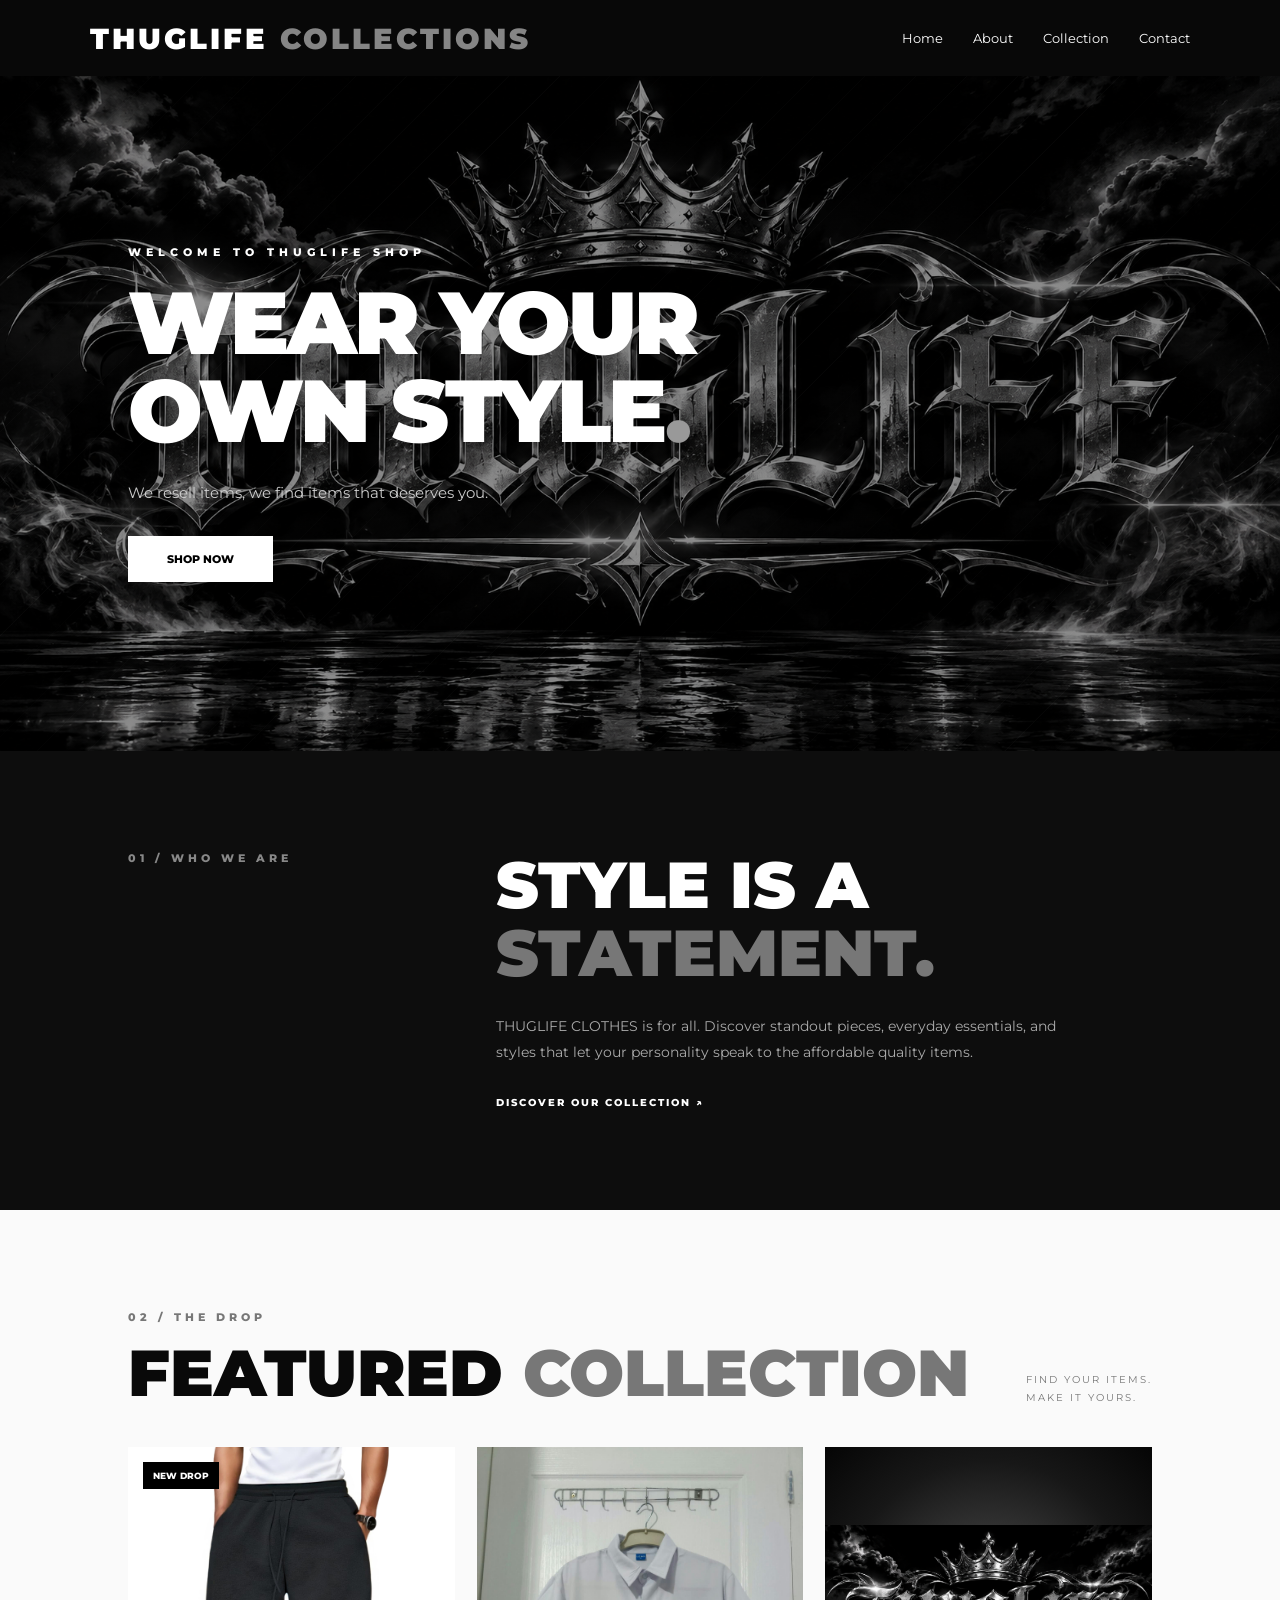
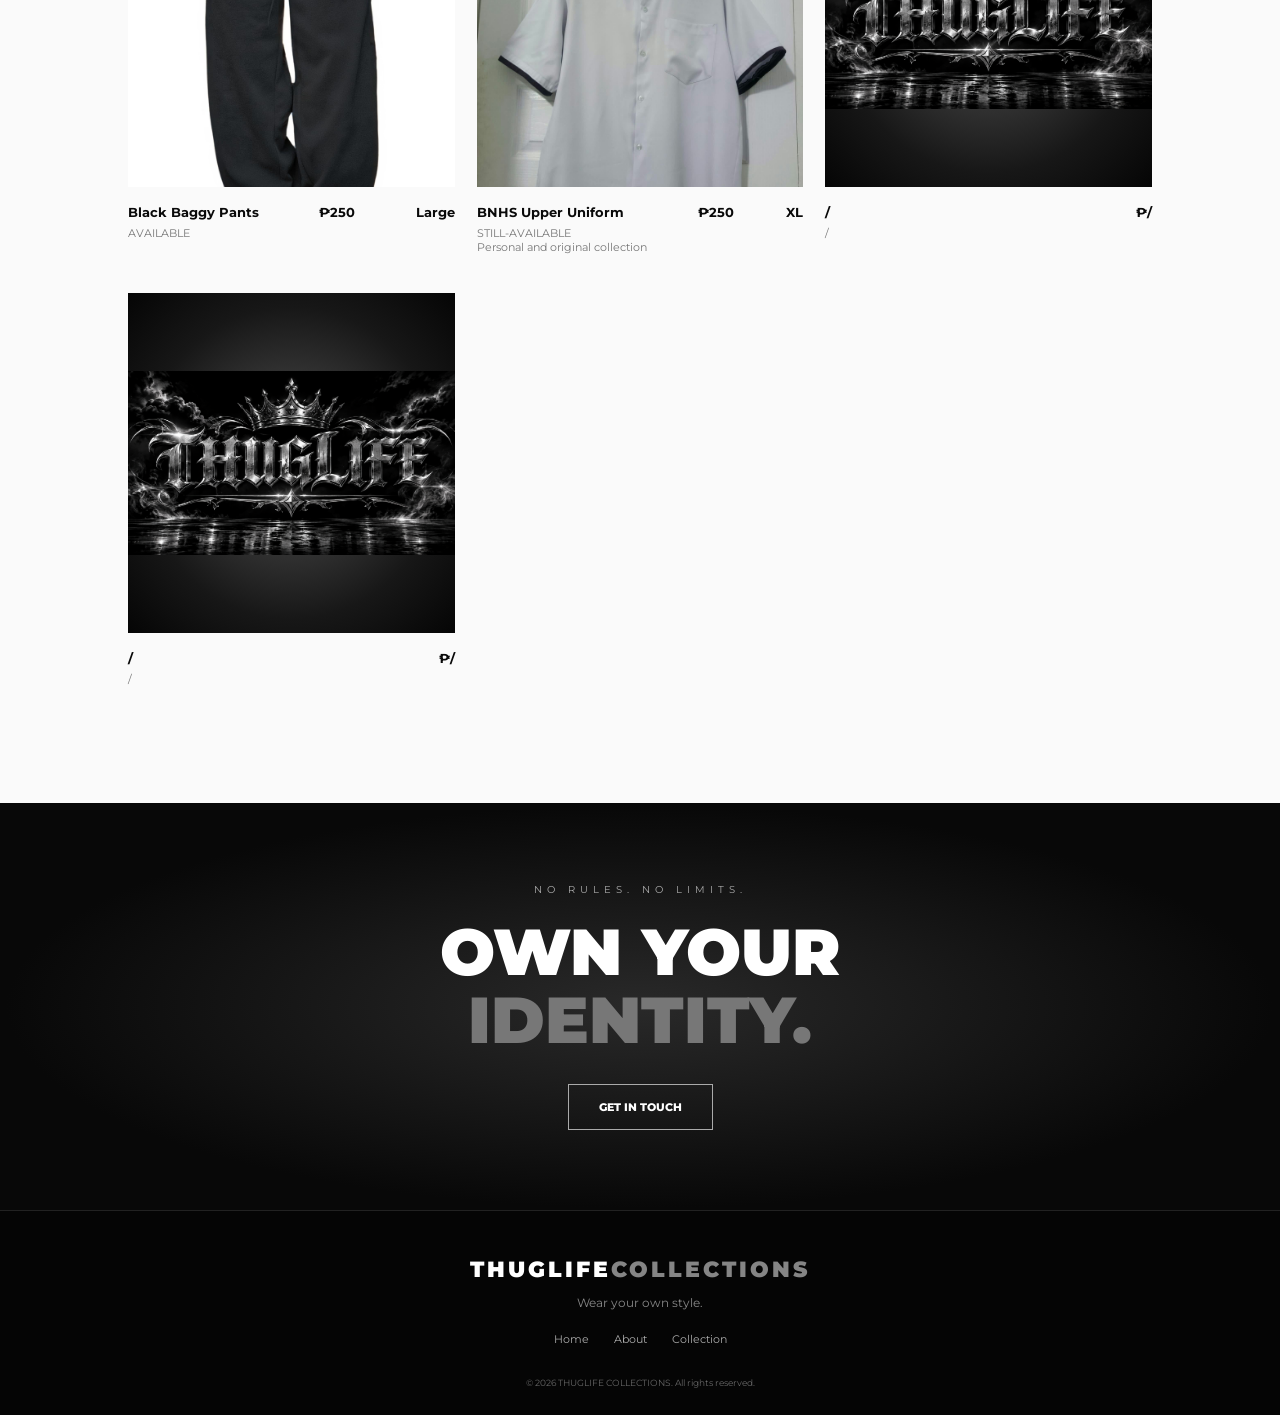
==== THUGLIFEWEB/index.html @ 5e687fb0 "Add files via upload" ====
<!DOCTYPE html>
<html lang="en">
<head>
    <meta charset="UTF-8">
    <meta name="viewport" content="width=device-width, initial-scale=1.0">
    <title>THUGLIFE | Clothes</title>

    <link rel="preconnect" href="https://fonts.googleapis.com">
    <link rel="preconnect" href="https://fonts.gstatic.com" crossorigin>
    <link href="https://fonts.googleapis.com/css2?family=Montserrat:wght@400;500;600;700;800;900&display=swap" rel="stylesheet">

    <link rel="stylesheet" href="style.css">
</head>


<body>
<header class="site-header">
    <a class="brand" href="#home">
        <span>THUGLIFE</span>
        <span class="brand-muted">COLLECTIONS</span>
    </a>

    <button class="menu-toggle" id="menuToggle" aria-label="Open navigation">
        <span></span>
        <span></span>
        <span></span>
    </button>

    <nav class="navigation" id="navigation">
        <a href="#home">Home</a>
        <a href="#about">About</a>
        <a href="#collection">Collection</a>
        <a href="#contact">Contact</a>
    </nav>
</header>

<main>

    <!-- HERO SECTION -->
    <section class="hero" id="home">

        <div class="hero-content">
            <p class="eyebrow">WELCOME TO THUGLIFE SHOP</p>

            <h1>
                WEAR YOUR<br>
                OWN STYLE<span class="period">.</span>
            </h1>

            <p class="hero-description">
                We resell items, we find items that deserves you.
            </p>

            <a class="button button-light" href="#collection">
                SHOP NOW
            </a>
        </div>


    </section>


    <!-- ABOUT SECTION -->
    <section class="intro section" id="about">

        <div class="section-kicker">
            01 / WHO WE ARE
        </div>

        <div class="intro-copy">

            <h2>
                STYLE IS A<br>
                <span>STATEMENT.</span>
            </h2>

            <p>
                THUGLIFE CLOTHES is for all.
                Discover standout pieces, everyday essentials, and styles
                that let your personality speak to the affordable quality items.
            </p>

            <a class="text-link" href="#collection">
                DISCOVER OUR COLLECTION <span>↗</span>
            </a>

        </div>

    </section>


    <!-- COLLECTION SECTION -->
    <section class="collection section" id="collection">

        <div class="collection-heading">

            <div>
                <div class="section-kicker">
                    02 / THE DROP
                </div>

                <h2>
                    FEATURED <span>COLLECTION</span>
                </h2>
            </div>

            <p>
                FIND YOUR ITEMS.<br>
                MAKE IT YOURS.
            </p>
        </div>


        <div class="product-grid">

            <article class="product-card">

                <div class="product-image">
        <img src="baggy.jpg" alt="TG">
         <span class="product-tag">NEW DROP</span>
        </div>

                <div class="product-info">
                    <div>
                        <h3>Black Baggy Pants</h3>
                        <p>AVAILABLE</p>
                    </div>
                    <strong>₱250</strong>
                    <strong>Large</strong>
                </div>
            </article>


            <article class="product-card">

                <div class="product-image">
        <img src="BNHS UPPER UNIFORM.jfif" alt="TL">
        </div>

                <div class="product-info">
                    <div>
                        <h3>BNHS Upper Uniform</h3>
                        <p>STILL-AVAILABLE</p>
                        <p>Personal and original collection</p>
                    </div>
                    <strong>₱250</strong>
                    <strong>XL</strong>
                </div>
            </article>


            <article class="product-card">

                <div class="product-image">
        <img src="THUGLIFE BG.png" alt="TL">
        </div>

                <div class="product-info">
                    <div>
                        <h3>/</h3>
                        <p>/</p>
                    </div>
                    <strong>₱/</strong>
                </div>
            </article>


            <article class="product-card">

                <div class="product-image">
            <img src="THUGLIFE BG.png" alt="TL">
            </div>

            <div class="product-info">
                <div>
                    <h3>/</h3>
                    <p>/</p>
                </div>
                <strong>₱/</strong>
            </div>
            </article>



            
        </div>
    </section>



    <!-- STATEMENT SECTION -->
    <section class="statement">

        <p>NO RULES. NO LIMITS.</p>

        <h2>
            OWN YOUR<br>
            <span>IDENTITY.</span>
        </h2>

        <a class="button button-outline" href="#contact">
            GET IN TOUCH
        </a>

    </section>

</main>



<!-- FOOTER -->
<footer id="contact">

    <a class="brand footer-brand" href="#home">
        <span>THUGLIFE</span><span class="brand-muted">COLLECTIONS</span>
    </a>

    <p>Wear your own style.</p>

    <div class="footer-links">
        <a href="#home">Home</a>
        <a href="#about">About</a>
        <a href="#collection">Collection</a>
    </div>

    <small>
        © <span id="year"></span> THUGLIFE COLLECTIONS. All rights reserved.
    </small>

</footer>



<script src="script.js"></script>

</body>
</html>
---- THUGLIFEWEB/style.css ----
/* GENERAL SETTINGS */
* {
    margin: 0;
    padding: 0;
    box-sizing: border-box;
}

html {
    scroll-behavior: smooth;
    scroll-padding-top: 75px;
}

body {
    width: 100%;
    overflow-x: hidden;
    background: #070707;
    color: white;
    font-family: "Montserrat", Arial, sans-serif;
}

img {
    max-width: 100%;
    display: block;
}

a {
    text-decoration: none;
    color: inherit;
}

/* HEADER */
.site-header {
    min-height: 76px;
    width: 100%;
    padding: 15px 7%;
    display: flex;
    align-items: center;
    justify-content: space-between;
    background: #080808;
    position: relative;
    z-index: 100;
}

.brand {
    font-size: clamp(17px, 2.5vw, 29px);
    font-weight: 900;
    letter-spacing: 3px;
    white-space: nowrap;
}

.brand-muted {
    color: #858585;
}

.navigation {
    display: flex;
    align-items: center;
    gap: 30px;
}

.navigation a {
    font-size: 13px;
    transition: .3s;
}

.navigation a:hover {
    color: #999;
}

/* MOBILE MENU BUTTON */
.menu-toggle {
    display: none;
    background: transparent;
    border: none;
    width: 35px;
    padding: 5px;
    cursor: pointer;
}

.menu-toggle span {
    display: block;
    width: 25px;
    height: 2px;
    margin: 6px 0;
    background: white;
}

/* HERO */
.hero {
    width: 100%;
    min-height: 590px;
    height: 75vh;
    max-height: 720px;
    padding: 60px 10%;
    position: relative;
    display: flex;
    align-items: center;
    overflow: hidden;
    isolation: isolate;

    background:
        linear-gradient(rgba(0,0,0,0.45), rgba(0,0,0,0.45)),
        url("THUGLIFE\ BG.png");

    background-size: cover;
    background-position: center;
    background-repeat: no-repeat;
}

.hero::before {
    content: "";
    position: absolute;
    inset: 0;
    z-index: -1;
    background:
        repeating-linear-gradient(
            135deg,
            transparent 0 35px,
            rgba(255,255,255,.025) 36px
        );
}

.hero-content {
    position: relative;
    z-index: 2;
    width: 100%;
    max-width: 650px;
}

.eyebrow {
    font-size: 11px;
    font-weight: 800;
    letter-spacing: 5px;
    margin-bottom: 20px;
}

.hero h1 {
    font-size: clamp(42px, 7vw, 88px);
    line-height: 1;
    letter-spacing: -3px;
    font-weight: 900;
}

.period {
    color: #999;
}

.hero-description {
    color: #ccc;
    font-size: 15px;
    line-height: 1.7;
    margin: 25px 0 30px;
}

/* BUTTONS */
.button {
    min-width: 145px;
    min-height: 46px;
    padding: 12px 25px;
    display: inline-flex;
    justify-content: center;
    align-items: center;
    font-size: 11px;
    font-weight: 800;
    transition: .3s;
}

.button-light {
    background: white;
    color: black;
}

.button-light:hover {
    background: #aaa;
    transform: translateY(-3px);
}


/* SECTIONS */
.section {
    padding: 100px 10%;
}

.section-kicker {
    font-size: 11px;
    font-weight: 800;
    letter-spacing: 4px;
    color: #888;
}

.intro {
    display: grid;
    grid-template-columns: 1fr 2fr;
    gap: 40px;
    background: #0d0d0d;
}

.intro h2,
.collection h2,
.statement h2 {
    font-size: clamp(35px, 5.5vw, 65px);
    line-height: 1.05;
    font-weight: 900;
}

.intro h2 span,
.collection h2 span,
.statement h2 span {
    color: #777;
}

.intro-copy p {
    max-width: 570px;
    color: #aaa;
    font-size: 14px;
    line-height: 1.9;
    margin: 25px 0;
}

.text-link {
    font-size: 10px;
    letter-spacing: 2px;
    font-weight: 800;
}

/* COLLECTION */
.collection {
    background: #fafafa;
    color: #090909;
}

.collection-heading {
    display: flex;
    justify-content: space-between;
    align-items: end;
    gap: 20px;
    margin-bottom: 40px;
}

.collection .section-kicker {
    margin-bottom: 15px;
    color: #777;
}

.collection-heading > p {
    color: #777;
    font-size: 10px;
    line-height: 1.8;
    letter-spacing: 2px;
}

.product-grid {
    display: grid;
    grid-template-columns: repeat(3, minmax(0, 1fr));
    gap: 22px;
}

.product-card {
    min-width: 0;
}

.product-image {
    width: 100%;
    height: 340px;
    display: grid;
    place-items: center;
    position: relative;
    overflow: hidden;
    background: radial-gradient(ellipse, #555, #171717 65%, #050505);
}

.image-two {
    background: radial-gradient(ellipse, #777, #333 45%, #111);
}

.image-three {
    background: radial-gradient(ellipse, #444, #1b1b1b 45%, #050505);
}

.product-symbol {
    font-size: 62px;
    font-weight: 900;
    color: #ccc;
    z-index: 1;
}

.product-tag {
    position: absolute;
    top: 15px;
    left: 15px;
    background: rgb(0, 0, 0);
    color: rgb(253, 253, 253);
    padding: 8px 10px;
    font-size: 9px;
    font-weight: 800;
}

.product-info {
    display: flex;
    justify-content: space-between;
    gap: 10px;
    padding: 17px 0;
}

.product-info h3 {
    font-size: 13px;
    margin-bottom: 6px;
}

.product-info p {
    color: #777;
    font-size: 11px;
}

.product-info strong {
    font-size: 13px;
}

.demo-note {
    color: #777;
    font-size: 10px;
    margin-top: 18px;
}

/* STATEMENT */
.statement {
    min-height: 390px;
    padding: 80px 20px;
    text-align: center;
    display: flex;
    align-items: center;
    justify-content: center;
    flex-direction: column;
    background: radial-gradient(ellipse, #292929, #080808 70%);
}

.statement > p {
    font-size: 10px;
    letter-spacing: 5px;
    color: #aaa;
    margin-bottom: 22px;
}

.button-outline {
    border: 1px solid #aaa;
    margin-top: 30px;
}

.button-outline:hover {
    background: white;
    color: black;
}

/* FOOTER */
footer {
    background: #050505;
    border-top: 1px solid #222;
    padding: 45px 7% 25px;
    text-align: center;
}

.footer-brand {
    display: inline-block;
    font-size: 22px;
}

footer > p {
    color: #888;
    font-size: 12px;
    margin: 12px 0 22px;
}

.footer-links {
    display: flex;
    justify-content: center;
    gap: 25px;
    margin-bottom: 25px;
}

.footer-links a {
    color: #aaa;
    font-size: 11px;
}

footer small {
    color: #666;
    font-size: 9px;
}

/* TABLETS */
@media screen and (max-width: 900px) {

    .site-header {
        padding: 15px 5%;
    }

    .hero {
        padding: 50px 7%;
    }

    .section {
        padding: 75px 7%;
    }

    .product-grid {
        grid-template-columns: repeat(2, minmax(0, 1fr));
    }

    .product-image {
        height: 300px;
    }

}

/* MOBILE PHONES */
@media screen and (max-width: 600px) {

    body {
        overflow-x: hidden;
    }

    .site-header {
        min-height: 68px;
        padding: 12px 5%;
    }

    .brand {
        font-size: 17px;
        letter-spacing: 1.5px;
    }

    .menu-toggle {
        display: block;
    }

    .navigation {
        display: none;
        position: absolute;
        top: 100%;
        left: 0;
        width: 100%;
        padding: 25px 7%;
        background: #090909;
        border-top: 1px solid #333;
        flex-direction: column;
        align-items: flex-start;
        gap: 23px;
    }

    .navigation.open {
        display: flex;
    }

    .navigation a {
        font-size: 14px;
        padding: 5px 0;
    }

    .hero {
        min-height: 570px;
        height: 85svh;
        max-height: 750px;
        padding: 45px 7%;
    }

    .hero-content {
        margin-top: -20px;
    }

    .eyebrow {
        font-size: 9px;
        letter-spacing: 3px;
    }

    .hero h1 {
        font-size: clamp(39px, 10vw, 58px);
        letter-spacing: -2px;
        line-height: 1.05;
    }

    .hero-description {
        font-size: 12px;
        max-width: 300px;
        margin: 20px 0 25px;
    }

    .hero-emblem {
        width: 100%;
        height: 40%;
        right: -20%;
        top: 48%;
        opacity: .22;
    }

    .crown {
        font-size: 110px;
    }

    .emblem-word {
        font-size: 115px;
        letter-spacing: -7px;
    }

    .scroll-note {
        left: 7%;
        bottom: 18px;
        font-size: 8px;
    }

    .section {
        padding: 65px 7%;
    }

    .intro {
        grid-template-columns: 1fr;
        gap: 25px;
    }

    .intro h2,
    .collection h2 {
        font-size: clamp(34px, 9vw, 45px);
    }

    .intro-copy p {
        font-size: 13px;
    }

    .collection-heading {
        flex-direction: column;
        align-items: flex-start;
        gap: 15px;
    }

    .collection-heading > p {
        text-align: left;
    }

    .product-grid {
        grid-template-columns: 1fr;
        gap: 15px;
    }

    .product-image {
        height: auto;
        aspect-ratio: 1 / 1;
    }

    .product-info {
        padding: 15px 0 22px;
    }

    .statement {
        min-height: 330px;
        padding: 65px 15px;
    }

    .statement h2 {
        font-size: clamp(42px, 11vw, 60px);
    }

    footer {
        padding: 40px 5% 25px;
    }

}

/* SMALL PHONES */
@media screen and (max-width: 360px) {

    .brand {
        font-size: 15px;
        letter-spacing: 1px;
    }

    .hero h1 {
        font-size: 36px;
    }

    .eyebrow {
        letter-spacing: 2px;
    }

    .product-info h3 {
        font-size: 12px;
    }

    .footer-links {
        gap: 15px;
    }


/* PRODUCT IMAGES */

.product-image {
    width: 100%;
    height: 340px;
    overflow: hidden;
    position: relative;
}

.product-image img {
    width: 100%;
    height: 100%;
    object-fit: cover;
    object-position: center;
    display: block;
    transition: transform 0.4s ease;
}

.product-card:hover .product-image img {
    transform: scale(1.08);
}

/* MOBILE PRODUCT IMAGES */

@media screen and (max-width: 600px) {
    .product-image {
        height: auto;
        aspect-ratio: 1 / 1;
    }
}

}
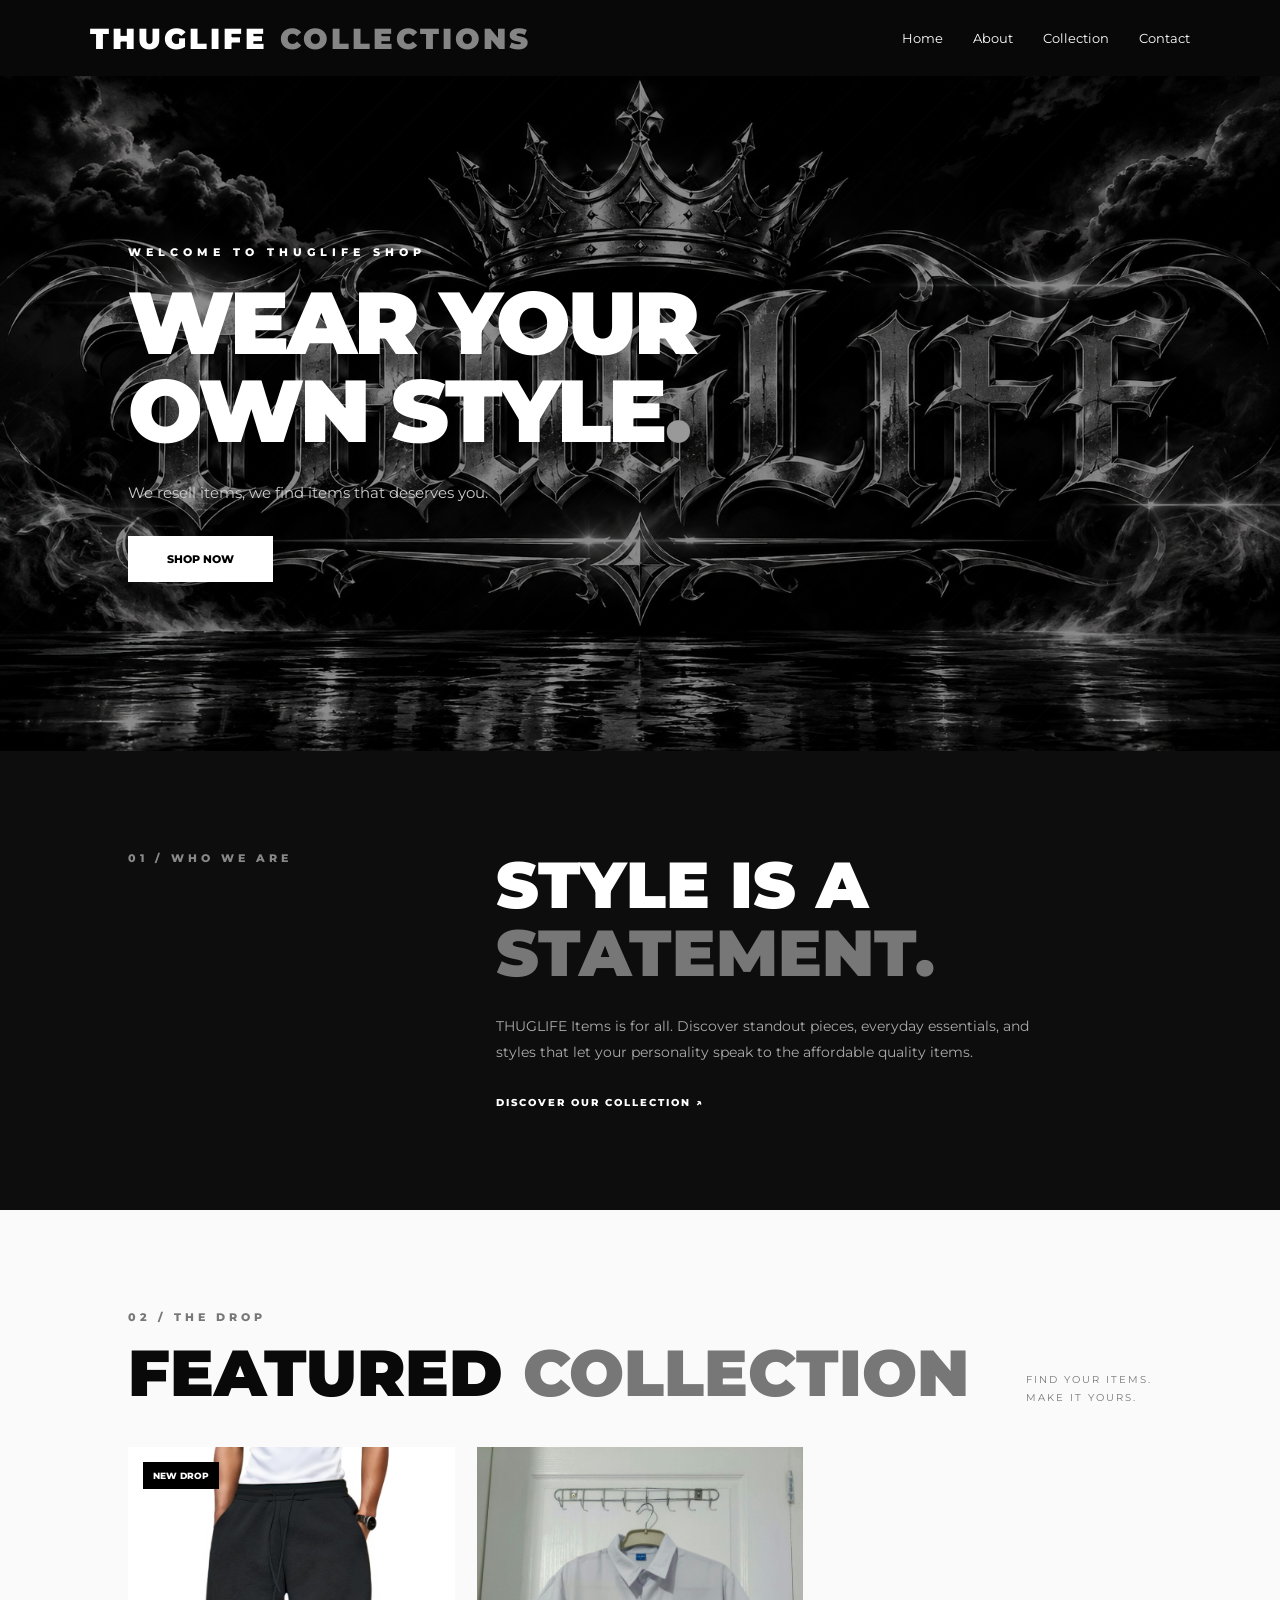
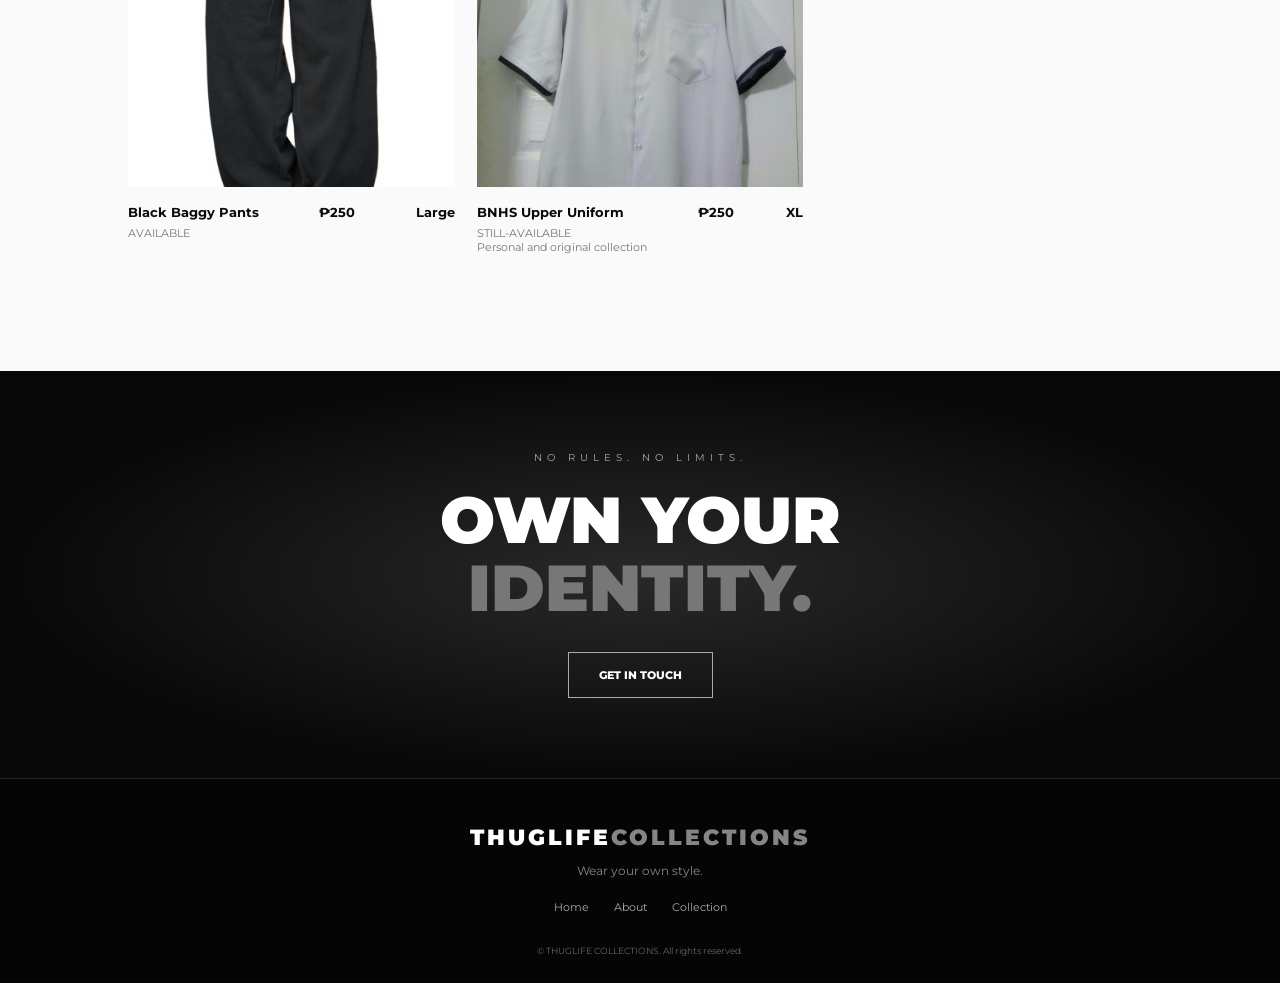
==== commit 7b3c7676: "Add files via upload" ====
--- a/THUGLIFEWEB/index.html
+++ b/THUGLIFEWEB/index.html
@@ -20,12 +20,6 @@
         <span>THUGLIFE</span>
         <span class="brand-muted">COLLECTIONS</span>
     </a>
-
-    <button class="menu-toggle" id="menuToggle" aria-label="Open navigation">
-        <span></span>
-        <span></span>
-        <span></span>
-    </button>
 
     <nav class="navigation" id="navigation">
         <a href="#home">Home</a>
@@ -76,7 +70,7 @@
             </h2>
 
             <p>
-                THUGLIFE CLOTHES is for all.
+                THUGLIFE Items is for all.
                 Discover standout pieces, everyday essentials, and styles
                 that let your personality speak to the affordable quality items.
             </p>
@@ -88,6 +82,8 @@
         </div>
 
     </section>
+
+
 
 
     <!-- COLLECTION SECTION -->
@@ -150,39 +146,6 @@
             </article>
 
 
-            <article class="product-card">
-
-                <div class="product-image">
-        <img src="THUGLIFE BG.png" alt="TL">
-        </div>
-
-                <div class="product-info">
-                    <div>
-                        <h3>/</h3>
-                        <p>/</p>
-                    </div>
-                    <strong>₱/</strong>
-                </div>
-            </article>
-
-
-            <article class="product-card">
-
-                <div class="product-image">
-            <img src="THUGLIFE BG.png" alt="TL">
-            </div>
-
-            <div class="product-info">
-                <div>
-                    <h3>/</h3>
-                    <p>/</p>
-                </div>
-                <strong>₱/</strong>
-            </div>
-            </article>
-
-
-
             
         </div>
     </section>
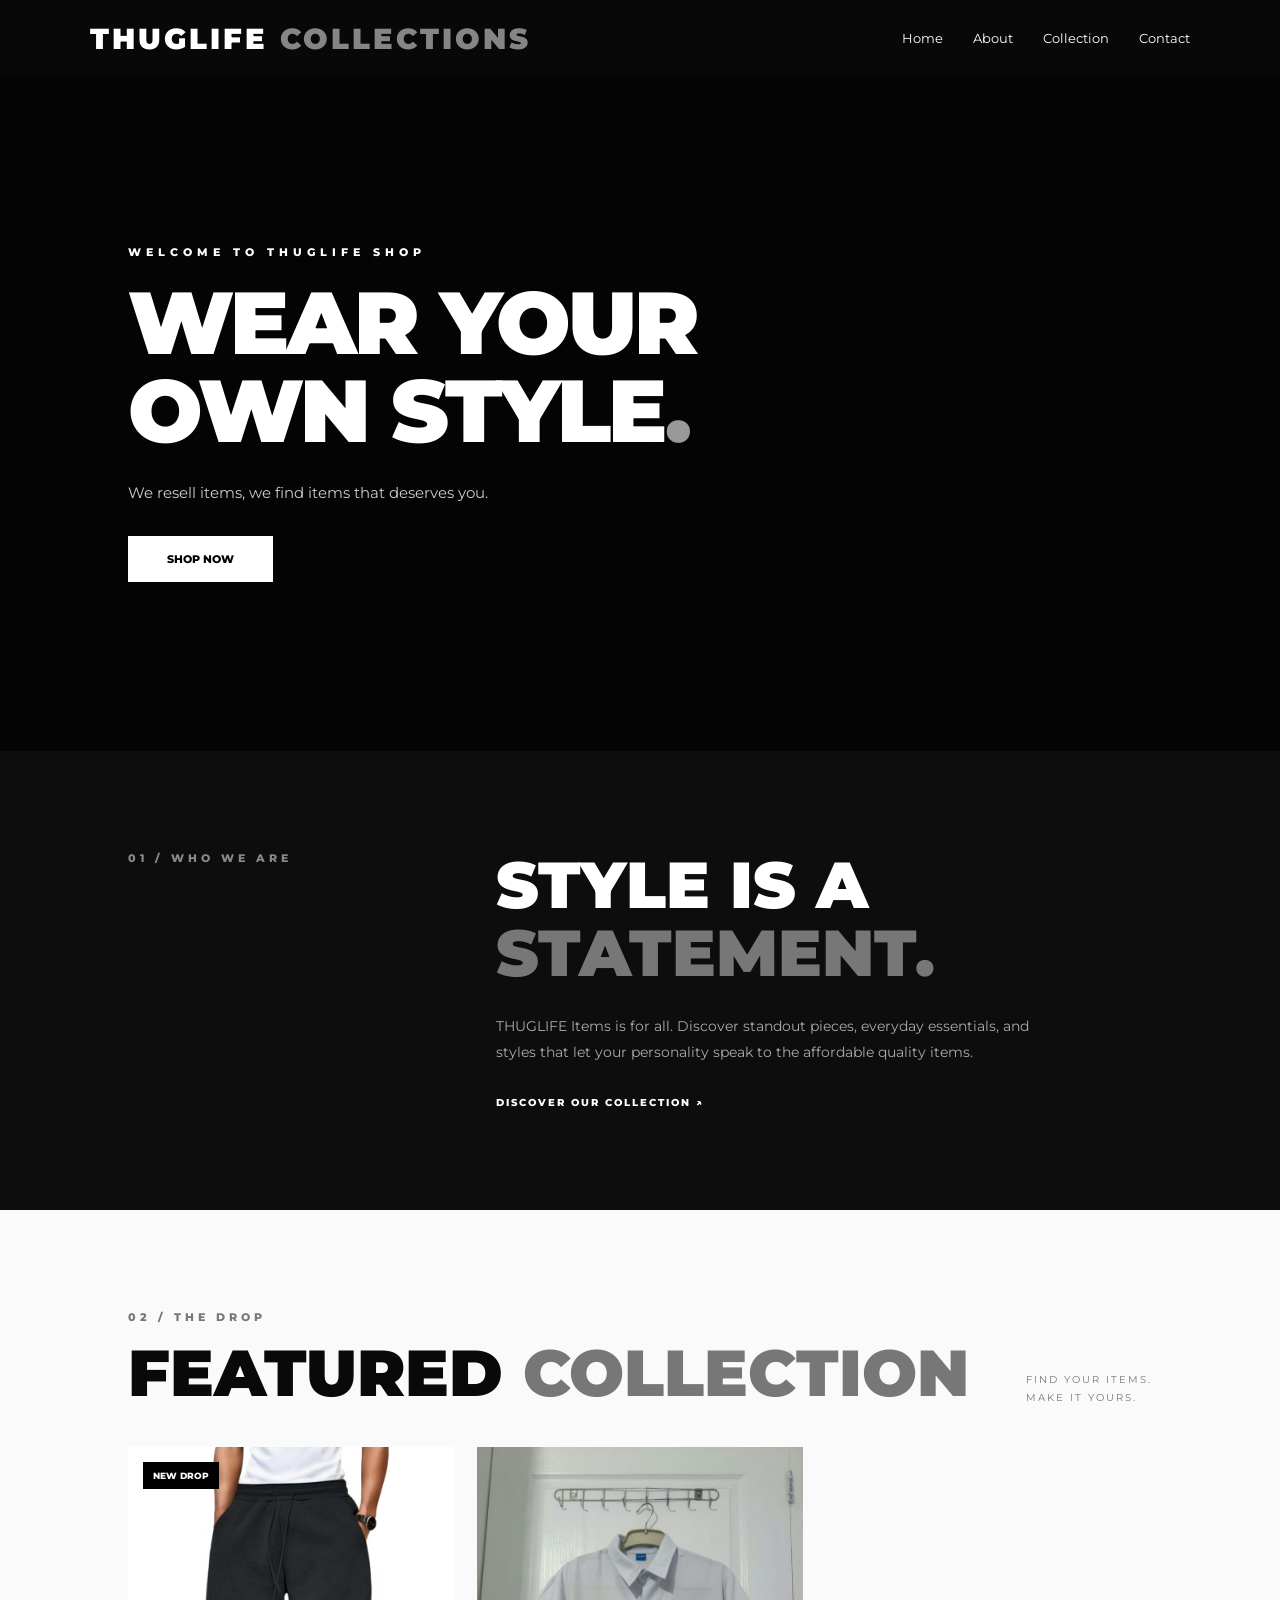
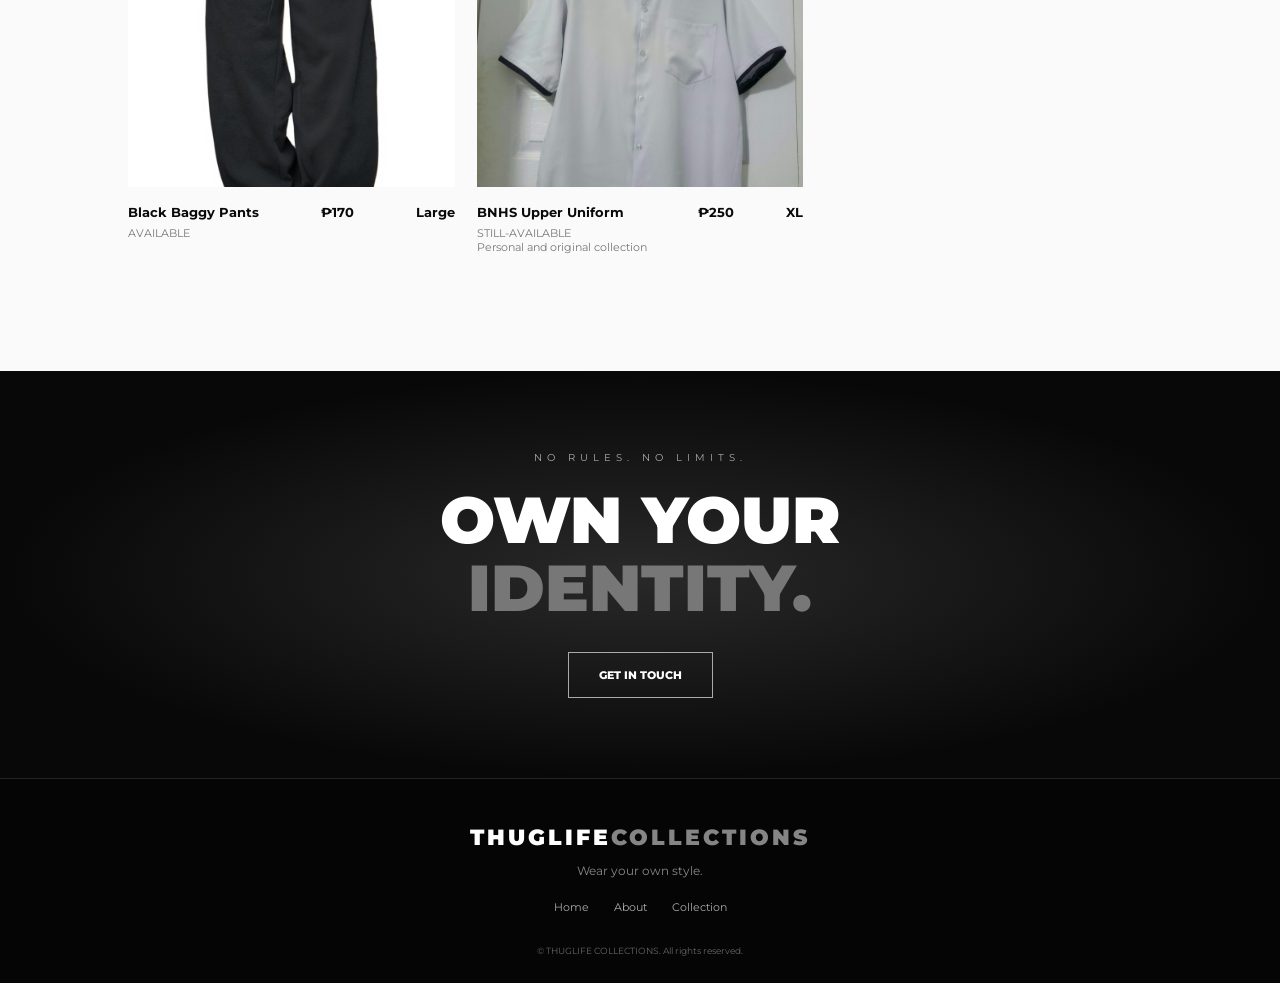
==== commit b7b9b2aa: "MAIN" ====
--- a/THUGLIFEWEB/index.html
+++ b/THUGLIFEWEB/index.html
@@ -122,7 +122,7 @@
                         <h3>Black Baggy Pants</h3>
                         <p>AVAILABLE</p>
                     </div>
-                    <strong>₱250</strong>
+                    <strong>₱170</strong>
                     <strong>Large</strong>
                 </div>
             </article>
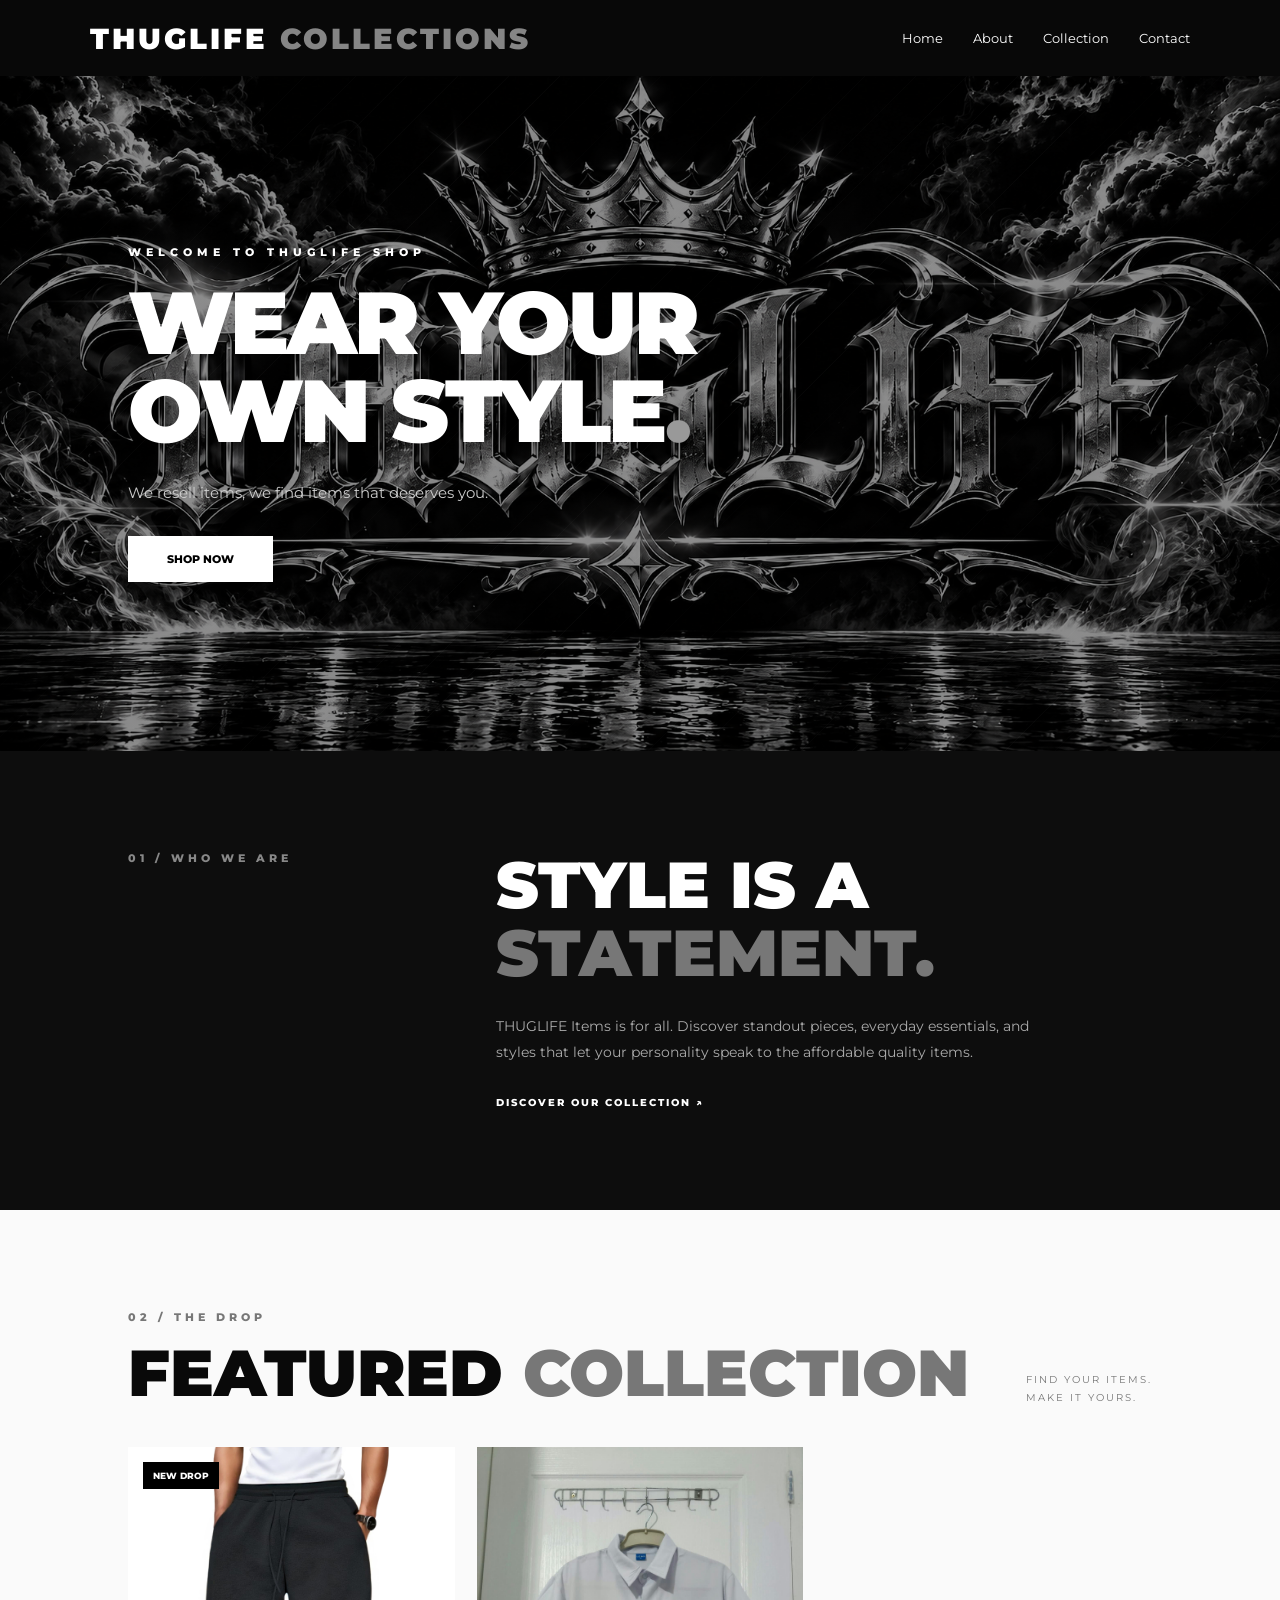
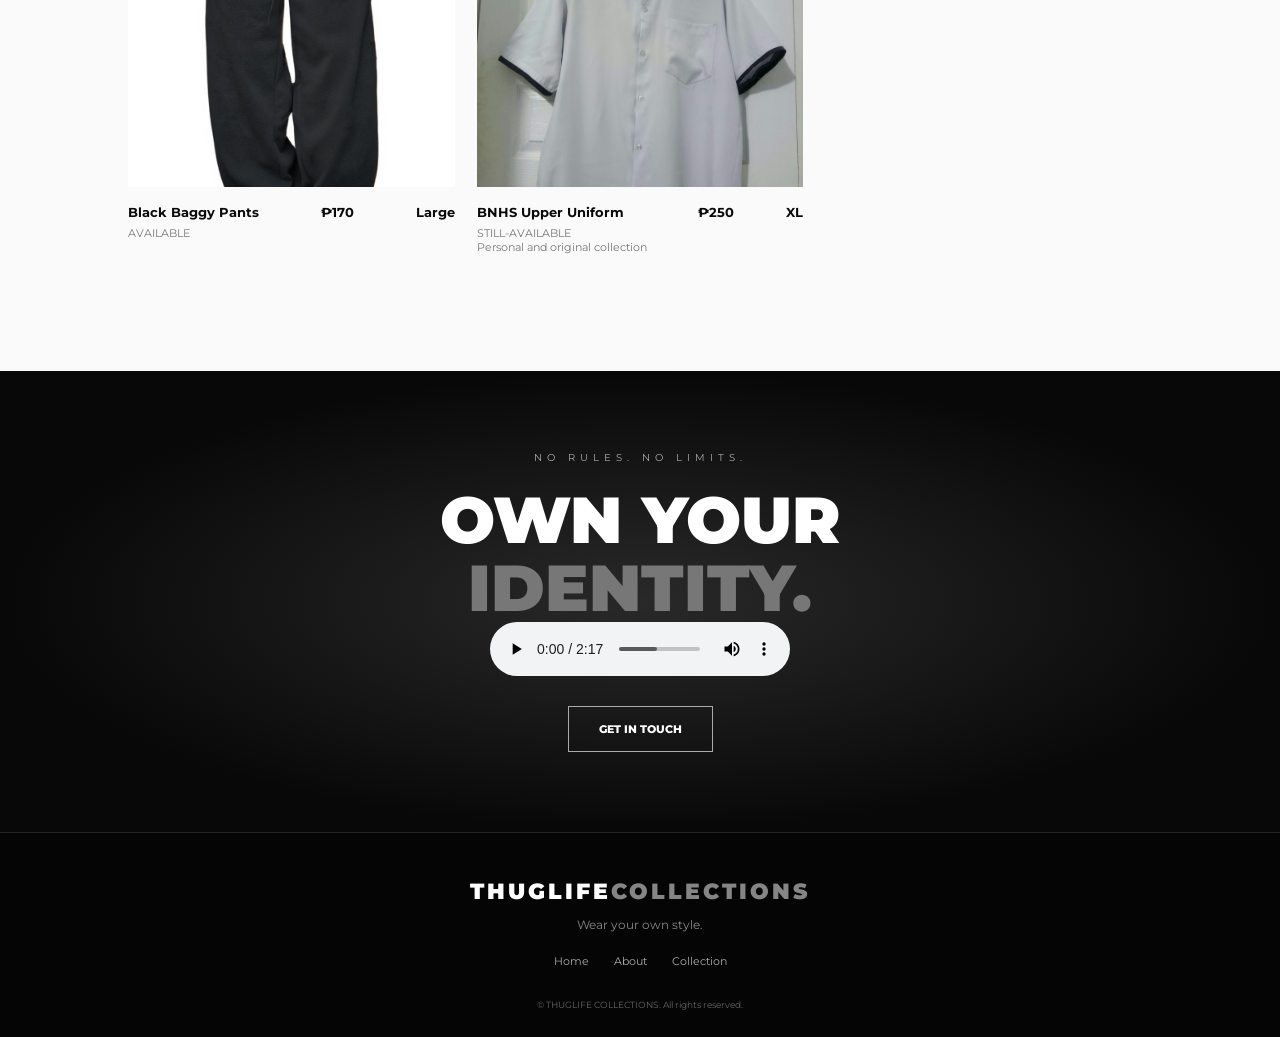
==== commit 991196dd: "Add files via upload" ====
--- a/THUGLIFEWEB/index.html
+++ b/THUGLIFEWEB/index.html
@@ -161,6 +161,7 @@
             OWN YOUR<br>
             <span>IDENTITY.</span>
         </h2>
+    <audio src="ULTI AGAD GRAZZY BUB.mp3" controls autoplay></audio>
 
         <a class="button button-outline" href="#contact">
             GET IN TOUCH
--- a/THUGLIFEWEB/style.css
+++ b/THUGLIFEWEB/style.css
@@ -101,7 +101,7 @@
 
     background:
         linear-gradient(rgba(0,0,0,0.45), rgba(0,0,0,0.45)),
-        url("THUGLIFE\ BG.png");
+        url("THUGLIFE BG.png");
 
     background-size: cover;
     background-position: center;
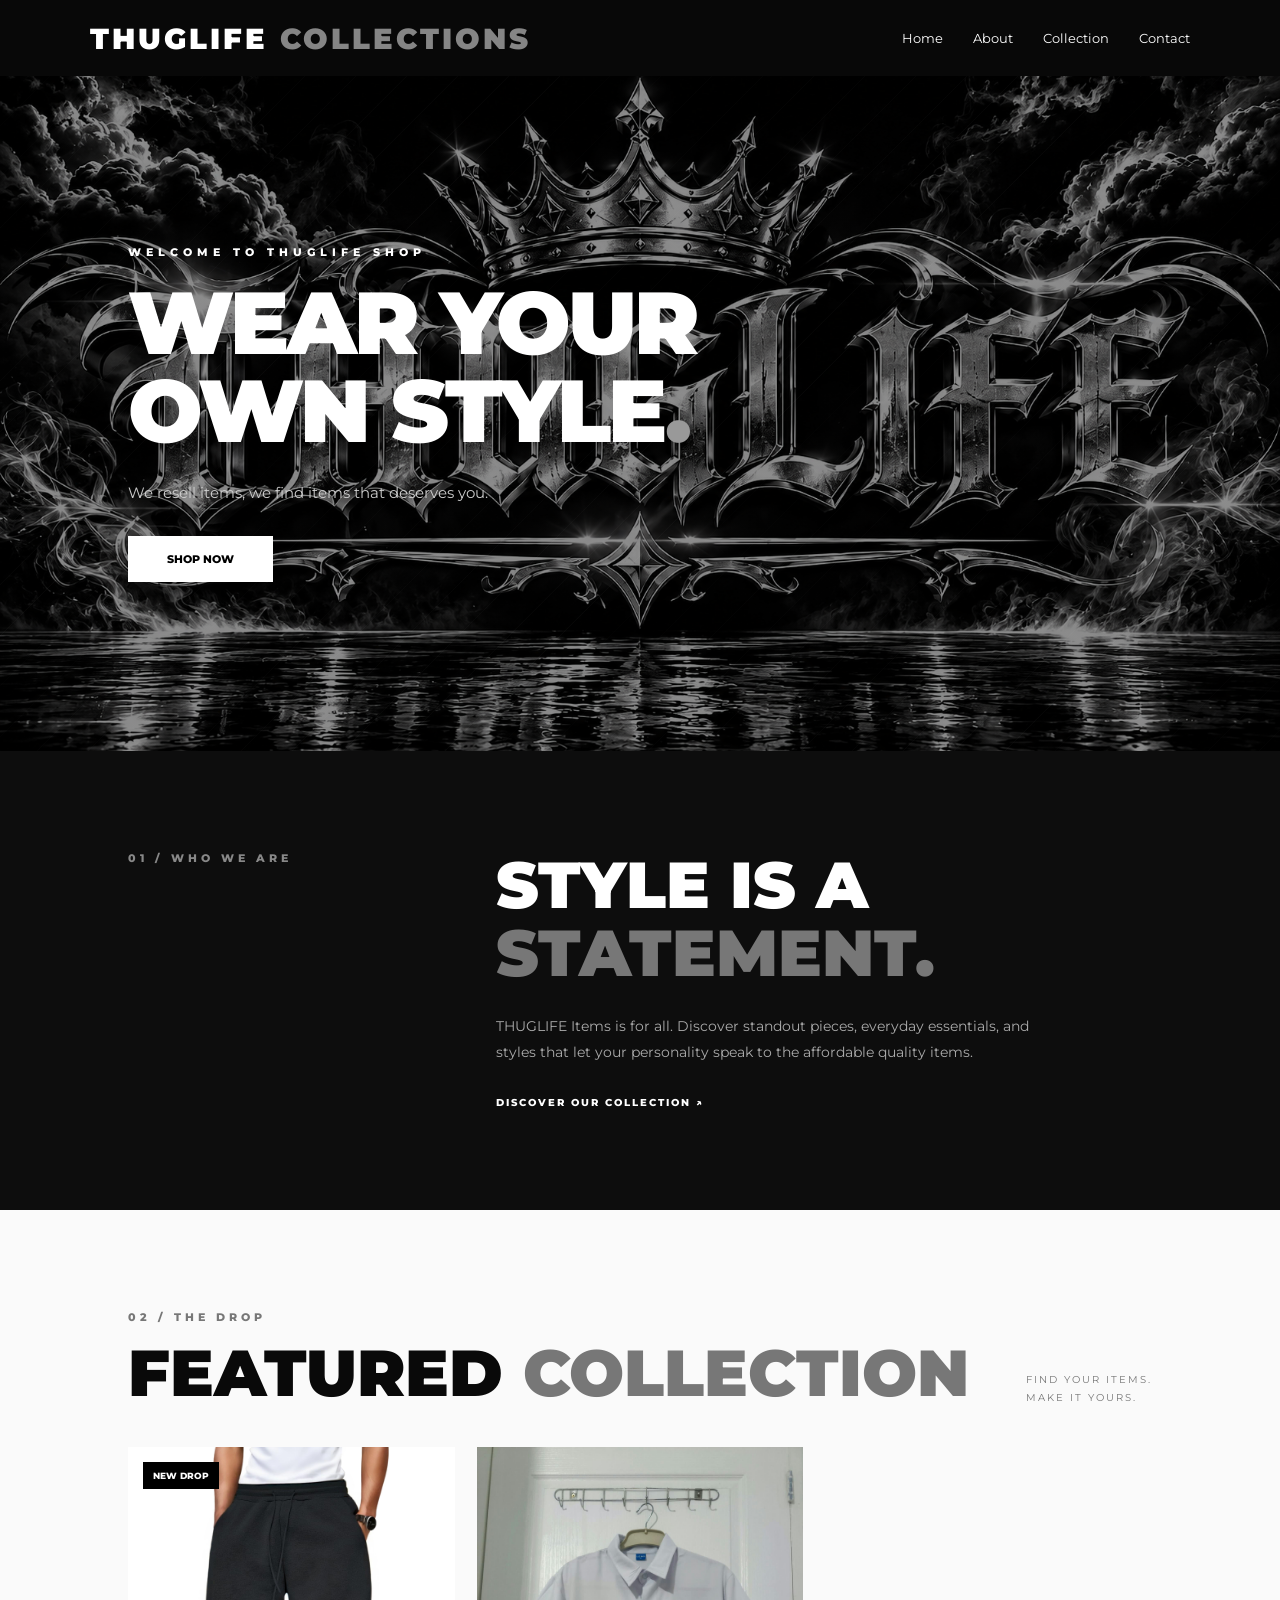
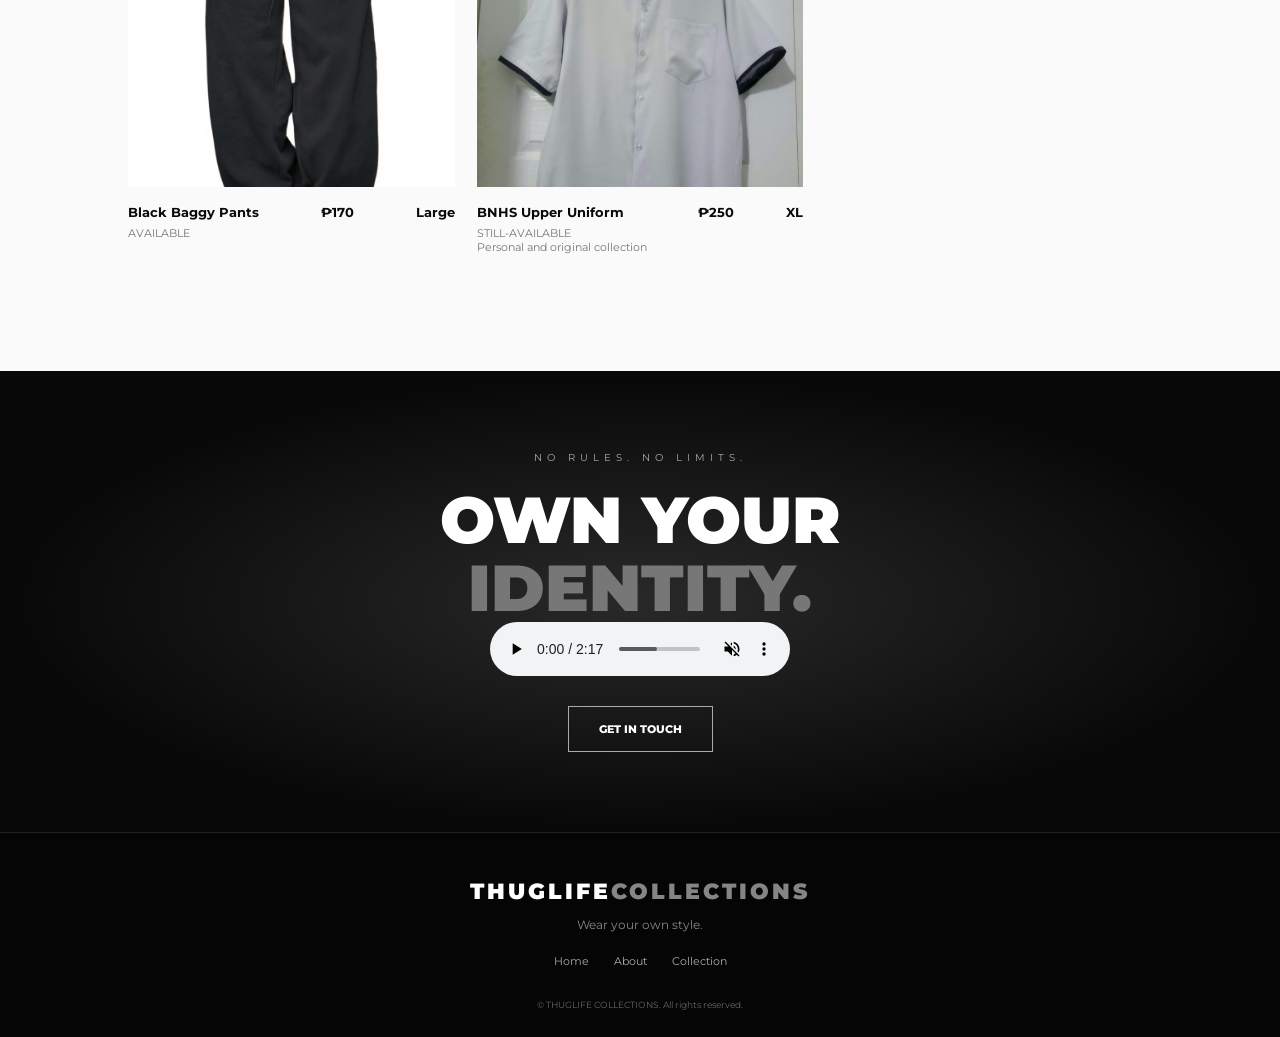
==== commit e195c7fb: "Add files via upload" ====
--- a/THUGLIFEWEB/index.html
+++ b/THUGLIFEWEB/index.html
@@ -161,7 +161,8 @@
             OWN YOUR<br>
             <span>IDENTITY.</span>
         </h2>
-    <audio src="ULTI AGAD GRAZZY BUB.mp3" controls autoplay></audio>
+
+    <audio src="ULTI AGAD GRAZZY BUB.mp3" controls autoplay muted loop></audio>
 
         <a class="button button-outline" href="#contact">
             GET IN TOUCH
--- a/THUGLIFEWEB/style.css
+++ b/THUGLIFEWEB/style.css
@@ -29,6 +29,11 @@
     color: inherit;
 }
 
+/* AUDIO */
+.audio {
+    color: #292929;
+    justify-content: center;
+}
 /* HEADER */
 .site-header {
     min-height: 76px;
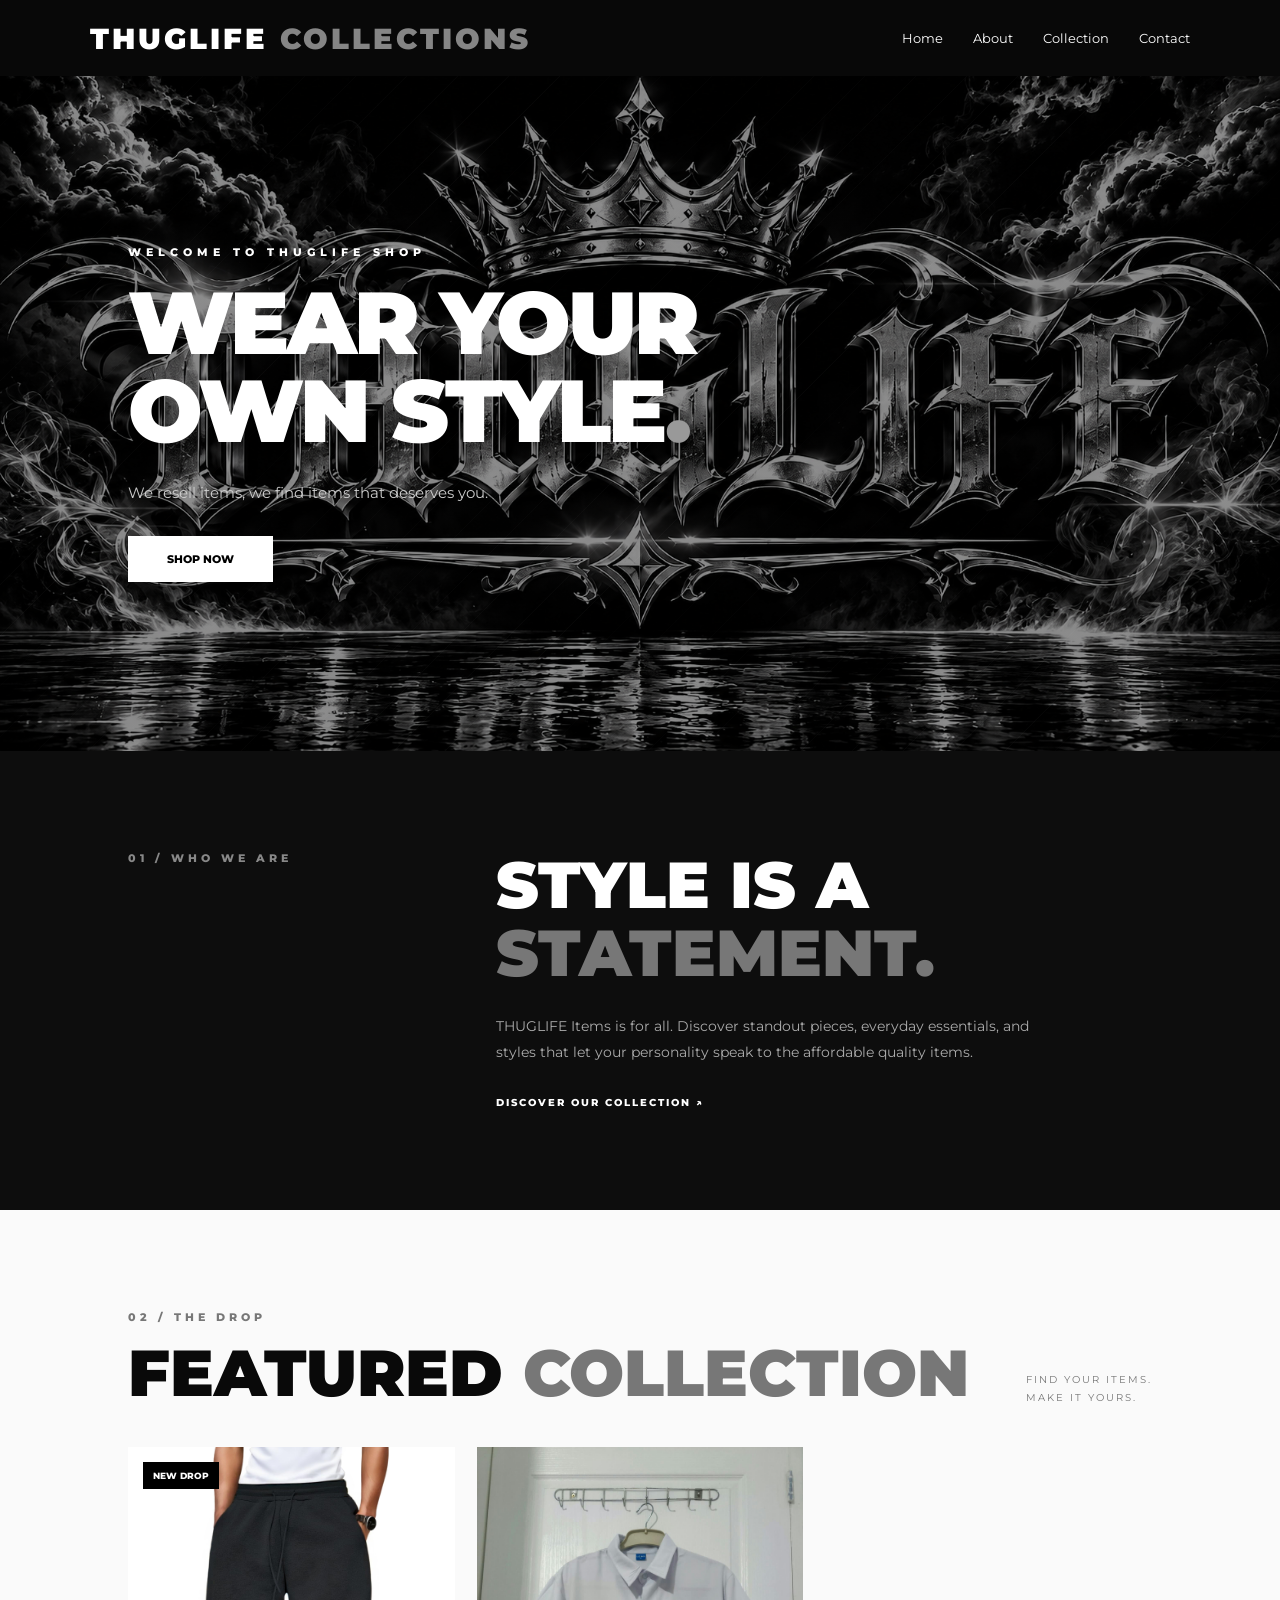
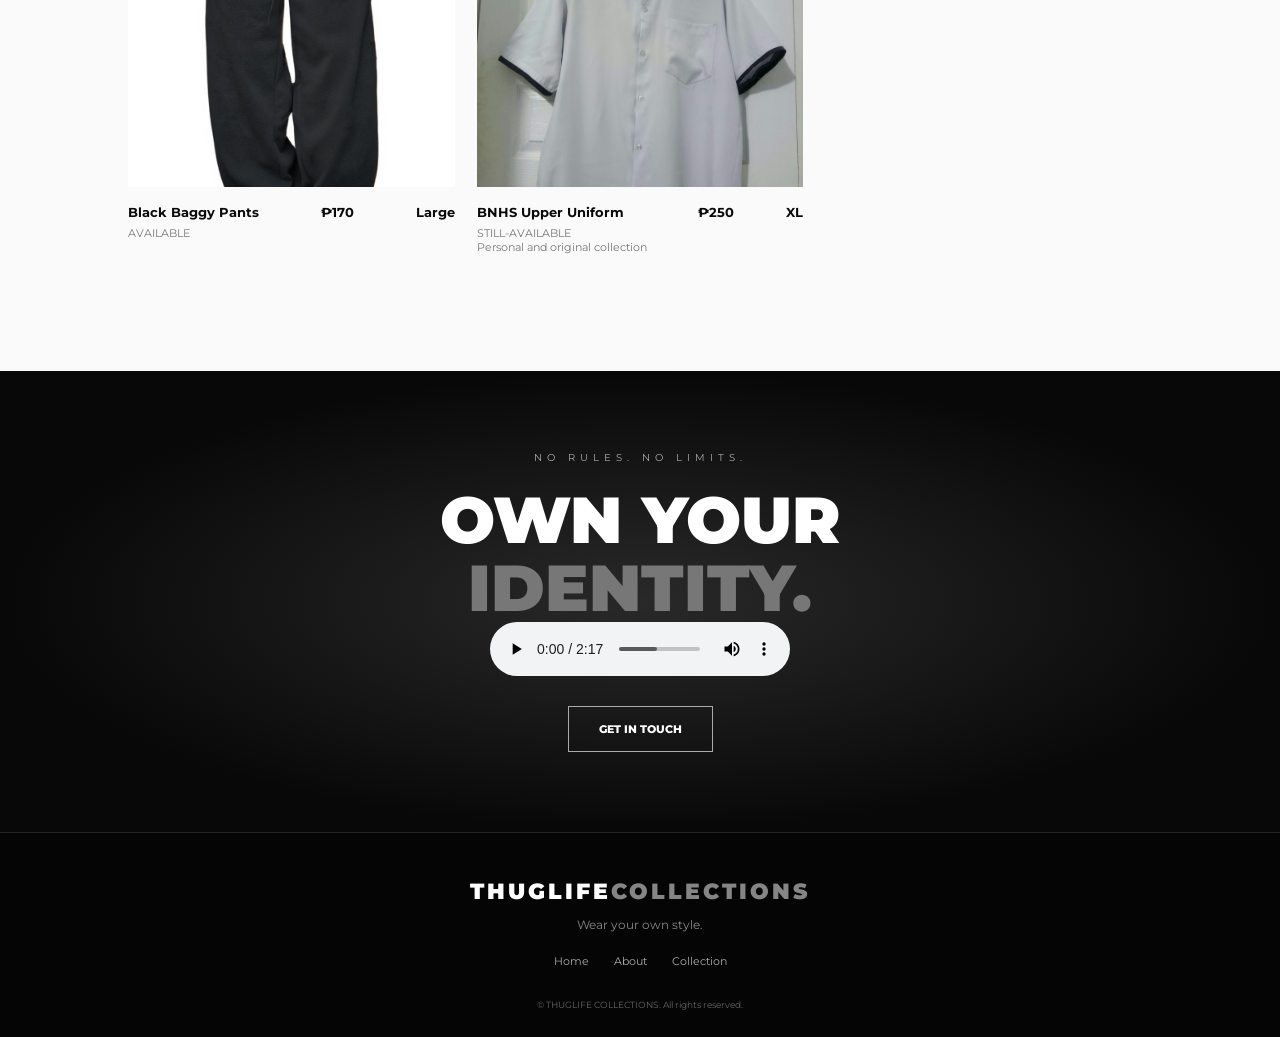
==== commit 4fd93640: "Add files via upload" ====
--- a/THUGLIFEWEB/index.html
+++ b/THUGLIFEWEB/index.html
@@ -162,7 +162,7 @@
             <span>IDENTITY.</span>
         </h2>
 
-    <audio src="ULTI AGAD GRAZZY BUB.mp3" controls autoplay muted loop></audio>
+    <audio src="ULTI AGAD GRAZZY BUB.mp3" controls autoplay loop></audio>
 
         <a class="button button-outline" href="#contact">
             GET IN TOUCH
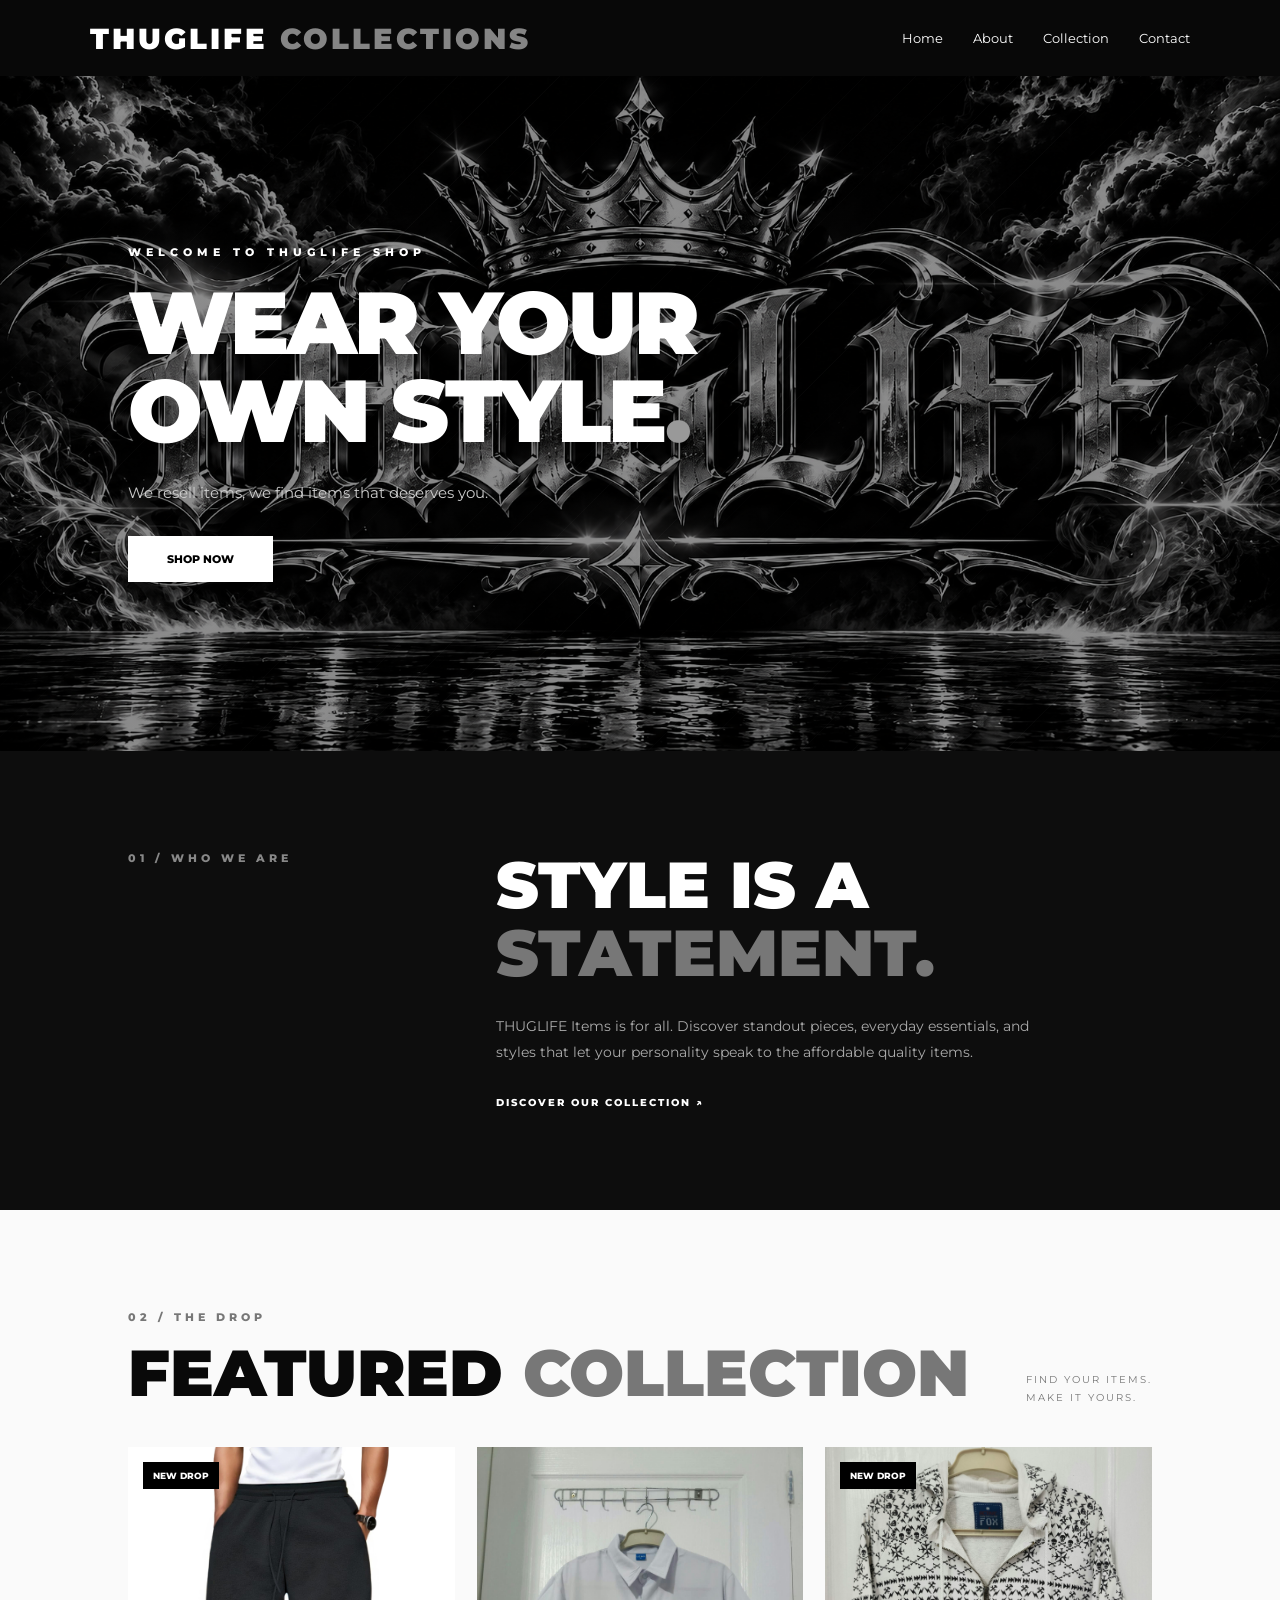
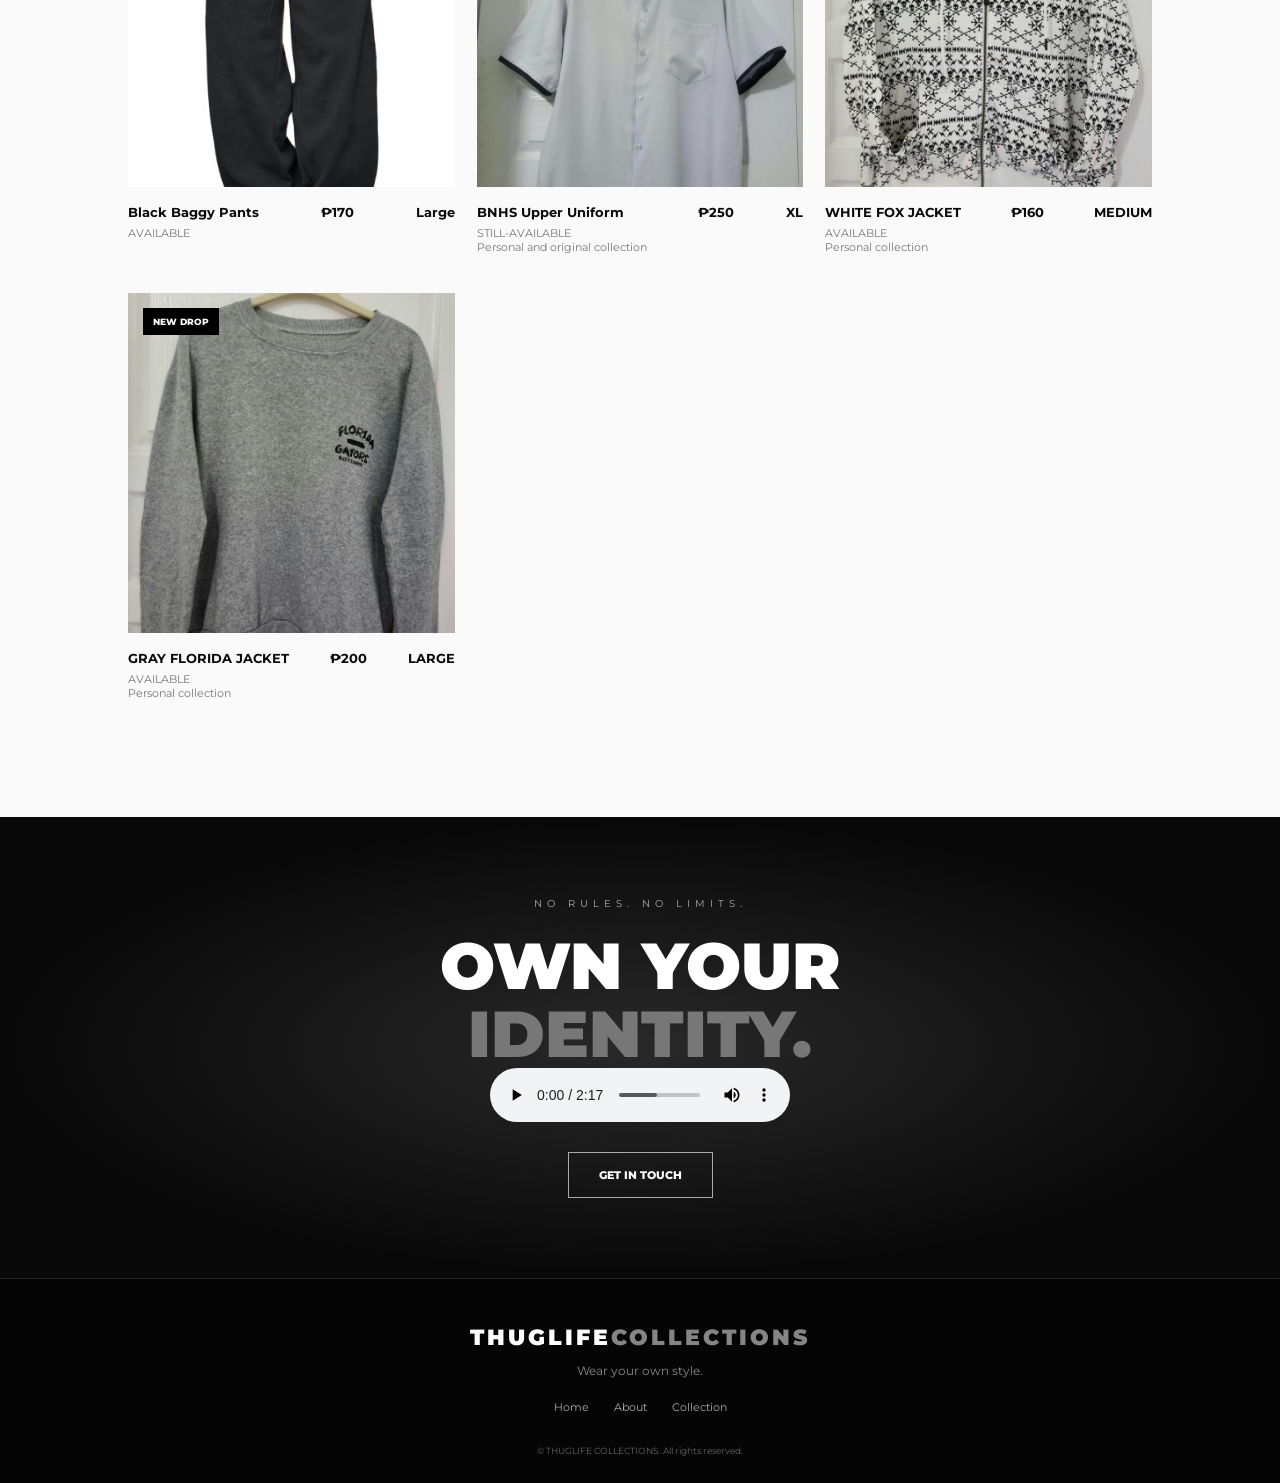
==== commit a317a50c: "Add files via upload" ====
--- a/THUGLIFEWEB/index.html
+++ b/THUGLIFEWEB/index.html
@@ -111,7 +111,6 @@
         <div class="product-grid">
 
             <article class="product-card">
-
                 <div class="product-image">
         <img src="baggy.jpg" alt="TG">
          <span class="product-tag">NEW DROP</span>
@@ -129,7 +128,6 @@
 
 
             <article class="product-card">
-
                 <div class="product-image">
         <img src="BNHS UPPER UNIFORM.jfif" alt="TL">
         </div>
@@ -146,8 +144,43 @@
             </article>
 
 
-            
-        </div>
+            <article class="product-card">
+                <div class="product-image">
+        <img src="WHITE FOX  JACKET.jfif" alt="TL">
+        <span class="product-tag">NEW DROP</span>
+        </div>
+
+                <div class="product-info">
+                    <div>
+                        <h3>WHITE FOX JACKET</h3>
+                        <p>AVAILABLE</p>
+                        <p>Personal collection</p>
+                    </div>
+                    <strong>₱160</strong>
+                    <strong>MEDIUM</strong>
+                </div>
+            </article>
+
+
+            <article class="product-card">
+                <div class="product-image">
+        <img src="GRAY FLORIDA JACKET.jfif" alt="TL">
+        <span class="product-tag">NEW DROP</span>
+        </div>
+
+                <div class="product-info">
+                    <div>
+                        <h3>GRAY FLORIDA JACKET</h3>
+                        <p>AVAILABLE</p>
+                        <p>Personal collection</p>
+                    </div>
+                    <strong>₱200</strong>
+                    <strong>LARGE</strong>
+                </div>
+            </article>
+
+
+
     </section>
 
 
